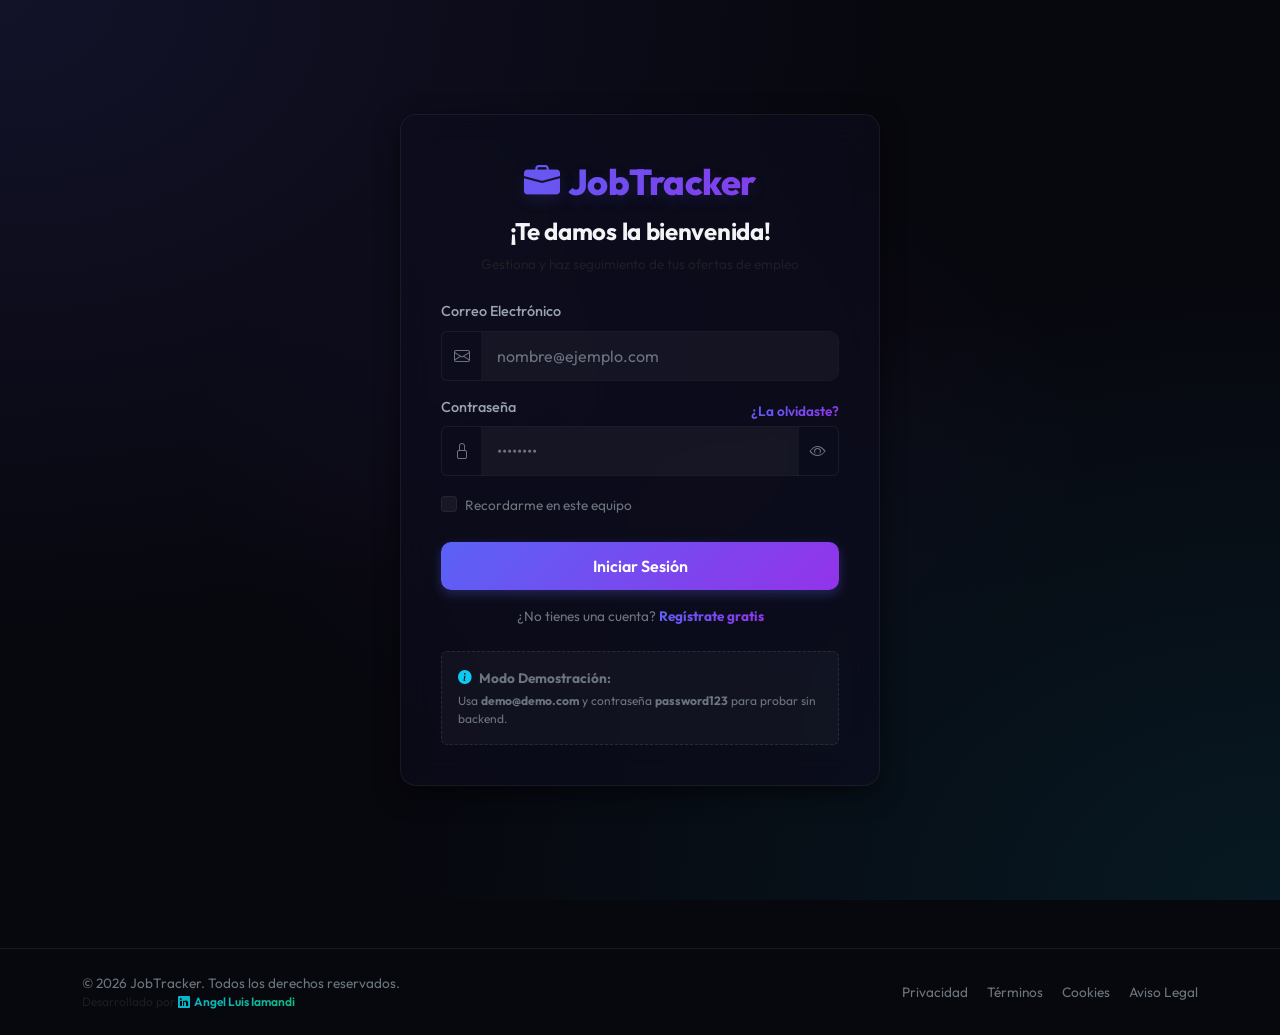
==== busqueda.html @ 9677fb4a "Add files via upload" ====
<!DOCTYPE html>
<html lang="es">
<head>
    <meta charset="UTF-8">
    <meta name="viewport" content="width=device-width, initial-scale=1.0">
    <meta name="description" content="Gestiona tus sitios y portales de búsqueda de empleo frecuentes con recordatorios visuales de visita en JobTracker.">
    <title>Sitios Frecuentes | JobTracker</title>
    <!-- Google Fonts Outfit -->
    <link href="https://fonts.googleapis.com/css2?family=Outfit:wght@300;400;500;600;700;800&display=swap" rel="stylesheet">
    <!-- Bootstrap 5 CSS -->
    <link href="https://cdn.jsdelivr.net/npm/bootstrap@5.3.0/dist/css/bootstrap.min.css" rel="stylesheet">
    <!-- Bootstrap Icons -->
    <link href="https://cdn.jsdelivr.net/npm/bootstrap-icons@1.10.5/font/bootstrap-icons.css" rel="stylesheet">
    <!-- Custom CSS -->
    <link rel="stylesheet" href="css/style.css">
    <!-- Favicon -->
    <link rel="icon" type="image/png" href="favicon.png">
    <!-- Auth JS (Immediate session check in the head) -->
    <script src="js/auth.js"></script>
    <script>
        Auth.checkPageAuth(true);
    </script>
</head>
<body>

    <!-- Navbar Premium -->
    <nav class="navbar navbar-expand-lg navbar-dark premium-navbar sticky-top">
        <div class="container">
            <a class="navbar-brand d-flex align-items-center" id="nav-brand-logo" href="index.html">
                <i class="bi bi-briefcase-fill me-2 text-gradient-indigo" aria-hidden="true"></i>
                <span class="fw-bold">JobTracker</span>
            </a>
            <button class="navbar-toggler" type="button" id="btn-navbar-toggle" data-bs-toggle="collapse" data-bs-target="#navbarContent" aria-controls="navbarContent" aria-expanded="false" aria-label="Toggle navigation">
                <span class="navbar-toggler-icon"></span>
            </button>
            <div class="collapse navbar-collapse" id="navbarContent">
                <ul class="navbar-nav me-auto mb-2 mb-lg-0">
                    <li class="nav-item">
                        <a class="nav-link" id="nav-link-dashboard" href="index.html"><i class="bi bi-grid-1x2-fill me-1" aria-hidden="true"></i> Dashboard</a>
                    </li>
                    <li class="nav-item">
                        <a class="nav-link active" aria-current="page" id="nav-link-busqueda" href="busqueda.html"><i class="bi bi-compass-fill me-1" aria-hidden="true"></i> Sitios Frecuentes</a>
                    </li>
                    <li class="nav-item">
                        <a class="nav-link" id="nav-link-mapa" href="mapa.html"><i class="bi bi-map-fill me-1" aria-hidden="true"></i> Mapa de Empleos</a>
                    </li>
                    <li class="nav-item">
                        <a class="nav-link" id="nav-link-preguntas" href="preguntas.html"><i class="bi bi-question-circle-fill me-1" aria-hidden="true"></i> Preguntas de Entrevista</a>
                    </li>
                </ul>
                <div class="d-flex align-items-center">
                    <div class="text-light me-3 d-none d-md-block">
                        <span class="text-secondary fs-7">Bienvenido,</span>
                        <a href="perfil.html" class="text-light text-decoration-none fw-bold" id="navbar-username-link" style="transition: color 0.2s;" onmouseover="this.style.color='var(--accent-indigo)'" onmouseout="this.style.color=''" title="Configurar Perfil">
                            <span id="navbar-username">Usuario</span> <i class="bi bi-person-gear ms-1" aria-hidden="true"></i>
                        </a>
                    </div>
                    <button class="btn btn-premium-secondary py-2 px-3 fs-7" id="btn-logout">
                        <i class="bi bi-box-arrow-right me-1 text-danger" aria-hidden="true"></i> Salir
                    </button>
                </div>
            </div>
        </div>
    </nav>

    <!-- Main Content Container -->
    <main class="container my-4">
        <!-- Header Section -->
        <header class="d-flex flex-column flex-md-row justify-content-between align-items-md-center gap-3 mb-4 animate-fade-in">
            <div>
                <h1 class="h2 fw-bold text-light mb-1">
                    <i class="bi bi-compass-fill text-gradient-indigo me-2" aria-hidden="true"></i>Sitios de Búsqueda Frecuente
                </h1>
                <p class="text-secondary fs-7 mb-0">
                    Registra y organiza los portales donde buscas empleo. Haz clic para visitarlos y verás cuándo es momento de volver (tono verde difuminado en 24h). ¡Arrastra portales para moverlos entre categorías!
                </p>
            </div>
            <div class="d-flex gap-2">
                <button class="btn btn-premium-secondary" id="btn-new-category" data-bs-toggle="modal" data-bs-target="#modal-category">
                    <i class="bi bi-folder-plus me-1" aria-hidden="true"></i>Nueva Categoría
                </button>
                <button class="btn btn-premium" id="btn-new-portal" data-bs-toggle="modal" data-bs-target="#modal-portal">
                    <i class="bi bi-plus-circle me-1" aria-hidden="true"></i>Nuevo Sitio
                </button>
            </div>
        </header>

        <!-- Categories & Portals Grid -->
        <div class="row row-cols-1 row-cols-lg-3 g-4" id="categories-grid">
            <!-- Dynamically populated via portals.js -->
            <div class="col-12 text-center py-5">
                <div class="spinner-border text-primary" role="status">
                    <span class="visually-hidden">Cargando portales frecuentes...</span>
                </div>
                <p class="text-secondary mt-2 fs-7">Cargando portales y categorías frecuentes...</p>
            </div>
        </div>
    </main>

    <!-- Modal para Categoría -->
    <div class="modal fade" id="modal-category" tabindex="-1" aria-labelledby="modalCategoryTitle" aria-hidden="true">
        <div class="modal-dialog modal-dialog-centered">
            <div class="modal-content">
                <div class="modal-header">
                    <h2 class="modal-title fw-bold text-light fs-5" id="modalCategoryTitle">Nueva Categoría</h2>
                    <button type="button" class="btn-close btn-close-white" data-bs-dismiss="modal" aria-label="Close"></button>
                </div>
                <form id="form-category">
                    <input type="hidden" id="category-edit-id" value="">
                    <div class="modal-body p-4">
                        <div class="mb-3">
                            <label for="input-category-name" class="form-label text-light fs-7">Nombre de la Categoría</label>
                            <input type="text" class="form-control" id="input-category-name" placeholder="Ej: Portales Oficiales, Canales Slack, Redes" required>
                        </div>
                    </div>
                    <div class="modal-footer">
                        <button type="button" class="btn btn-premium-secondary" data-bs-dismiss="modal">Cancelar</button>
                        <button type="submit" class="btn btn-premium" id="btn-save-category">Guardar Categoría</button>
                    </div>
                </form>
            </div>
        </div>
    </div>

    <!-- Modal para Portal Web -->
    <div class="modal fade" id="modal-portal" tabindex="-1" aria-labelledby="modalPortalTitle" aria-hidden="true">
        <div class="modal-dialog modal-dialog-centered">
            <div class="modal-content">
                <div class="modal-header">
                    <h2 class="modal-title fw-bold text-light fs-5" id="modalPortalTitle">Nuevo Sitio de Búsqueda</h2>
                    <button type="button" class="btn-close btn-close-white" data-bs-dismiss="modal" aria-label="Close"></button>
                </div>
                <form id="form-portal">
                    <input type="hidden" id="portal-edit-id" value="">
                    <div class="modal-body p-4">
                        <div class="mb-3">
                            <label for="input-portal-name" class="form-label text-light fs-7">Nombre del Sitio</label>
                            <input type="text" class="form-control" id="input-portal-name" placeholder="Ej: InfoJobs, LinkedIn Jobs, Tecnoempleo" required>
                        </div>
                        <div class="mb-3">
                            <label for="input-portal-url" class="form-label text-light fs-7">Enlace (URL)</label>
                            <input type="url" class="form-control" id="input-portal-url" placeholder="Ej: https://www.linkedin.com/jobs/" required>
                        </div>
                        <div class="mb-3">
                            <label for="select-portal-category" class="form-label text-light fs-7">Categoría</label>
                            <select class="form-select" id="select-portal-category">
                                <!-- Populated dynamically -->
                                <option value="">Sin Categoría</option>
                            </select>
                        </div>
                    </div>
                    <div class="modal-footer">
                        <button type="button" class="btn btn-premium-secondary" data-bs-dismiss="modal">Cancelar</button>
                        <button type="submit" class="btn btn-premium" id="btn-save-portal">Guardar Sitio</button>
                    </div>
                </form>
            </div>
        </div>
    </div>
    <!-- Modal de Políticas (Compartido) -->
    <div class="modal fade" id="modal-policies" tabindex="-1" aria-labelledby="modalPoliciesTitle" aria-hidden="true">
        <div class="modal-dialog modal-dialog-centered modal-lg">
            <div class="modal-content">
                <div class="modal-header">
                    <h2 class="modal-title fw-bold text-light fs-5" id="modalPoliciesTitle">Política de Privacidad</h2>
                    <button type="button" class="btn-close btn-close-white" data-bs-dismiss="modal" aria-label="Close"></button>
                </div>
                <div class="modal-body p-4" style="max-height: 60vh; overflow-y: auto;">
                    <div id="policy-content" class="text-secondary fs-7">
                        <!-- Cargar contenido dinámicamente -->
                    </div>
                </div>
                <div class="modal-footer">
                    <button type="button" class="btn btn-premium-secondary" data-bs-dismiss="modal">Cerrar</button>
                </div>
            </div>
        </div>
    </div>

    <!-- Footer Premium -->
    <footer class="py-4 mt-5 border-top border-secondary" style="border-color: rgba(255, 255, 255, 0.08) !important;">
        <div class="container">
            <div class="row align-items-center g-3">
                <div class="col-md-6 text-center text-md-start text-secondary fs-7">
                    <p class="mb-0">&copy; 2026 JobTracker. Todos los derechos reservados.</p>
                    <p class="mb-0 text-muted fs-8">Desarrollado por <a href="https://www.linkedin.com/in/angel-luis-iamandi/" target="_blank" rel="noopener" class="text-gradient-cyan text-decoration-none fw-semibold"><i class="bi bi-linkedin me-1"></i>Angel Luis Iamandi</a></p>
                </div>
                <div class="col-md-6 text-center text-md-end fs-7">
                    <a href="#" class="text-secondary text-decoration-none me-3 hover-indigo policy-link" data-policy="privacidad">Privacidad</a>
                    <a href="#" class="text-secondary text-decoration-none me-3 hover-indigo policy-link" data-policy="terminos">Términos</a>
                    <a href="#" class="text-secondary text-decoration-none me-3 hover-indigo policy-link" data-policy="cookies">Cookies</a>
                    <a href="#" class="text-secondary text-decoration-none hover-indigo policy-link" data-policy="legal">Aviso Legal</a>
                </div>
            </div>
        </div>
    </footer>

    <script>
        // Lógica de políticas en el footer
        document.querySelectorAll('.policy-link').forEach(link => {
            link.addEventListener('click', (e) => {
                e.preventDefault();
                const policyType = link.getAttribute('data-policy');
                const modalTitle = document.getElementById('modalPoliciesTitle');
                const modalBody = document.getElementById('policy-content');
                
                let title = '';
                let content = '';
                
                if (policyType === 'privacidad') {
                    title = 'Política de Privacidad';
                    content = '<h6>1. Tratamiento de Datos</h6><p>En JobTracker, nos tomamos muy en serio la privacidad de tus datos. La información sobre tus postulaciones de empleo y notas asociadas se almacena de forma segura en nuestro servidor o en tu almacenamiento local según corresponda.</p><h6>2. Uso de la Información</h6><p>Los datos recopilados (títulos de empleo, empresas, ubicaciones de partida) se utilizan exclusivamente para facilitarte el seguimiento de tus candidaturas, calcular distancias de trayecto estimadas y consumos de combustible.</p><h6>3. Cookies y Almacenamiento Local</h6><p>Utilizamos almacenamiento local (localStorage) en tu navegador para asegurar el funcionamiento sin conexión y para mantener iniciada tu sesión de forma segura.</p>';
                } else if (policyType === 'terminos') {
                    title = 'Términos de Servicio';
                    content = '<h6>1. Uso del Servicio</h6><p>JobTracker es una plataforma personal diseñada para la organización y seguimiento del proceso de búsqueda de empleo. Queda prohibido su uso para fines ilícitos o de forma automatizada mediante scripts no autorizados.</p><h6>2. Exclusiones de Responsabilidad</h6><p>La aplicación utiliza APIs públicas externas (como OpenStreetMap, Nominatim y OSRM) para calcular rutas y geolocalizar ofertas. No nos hacemos responsables de las posibles discrepancias en tiempos de conducción o cálculo de distancias de dicha herramientas de terceros.</p>';
                } else if (policyType === 'cookies') {
                    title = 'Política de Cookies';
                    content = '<h6>1. ¿Qué cookies utilizamos?</h6><p>JobTracker no utiliza cookies de seguimiento ni cookies de terceros para publicidad. Únicamente utilizamos tecnologías de almacenamiento local del navegador (como localStorage) para almacenar los tokens de inicio de sesión de usuario y la persistencia temporal de datos en modo offline.</p>';
                } else if (policyType === 'legal') {
                    title = 'Aviso Legal';
                    content = '<h6>1. Titularidad del Sitio</h6><p>En cumplimiento de las normativas de servicios de la sociedad de la información, se informa que esta plataforma es una herramienta privada de gestión de candidaturas de empleo.</p><h6>2. Enlaces a Terceros</h6><p>Esta aplicación contiene enlaces directos a portales externos de empleo (LinkedIn, InfoJobs, etc.). El acceso y registro en dichos portales se rigen bajo los términos propios de cada uno de ellos.</p>';
                }
                
                modalTitle.textContent = title;
                modalBody.innerHTML = content;
                
                const modal = new bootstrap.Modal(document.getElementById('modal-policies'));
                modal.show();
            });
        });
    </script>

    <!-- Toast Notifications Container -->
    <div id="toast-container" class="toast-container-custom"></div>

    <!-- Bootstrap Bundle with Popper -->
    <script src="https://cdn.jsdelivr.net/npm/bootstrap@5.3.0/dist/js/bootstrap.bundle.min.js"></script>
    <!-- Portals Script -->
    <script src="js/portals.js"></script>
</body>
</html>
---- css/style.css ----
/* ==========================================================================
   CSS Estilos Premium - Registro de Ofertas de Empleo (Dark Mode & Glassmorphism)
   ========================================================================== */

@import url('https://fonts.googleapis.com/css2?family=Outfit:wght@300;400;500;600;700;800&display=swap');

:root {
    --bg-primary: #07070e;
    --bg-secondary: #0d0d1e;
    --bg-card: rgba(13, 13, 30, 0.65);
    --bg-card-hover: rgba(22, 22, 50, 0.75);
    --border-color: rgba(255, 255, 255, 0.06);
    --border-focus: rgba(139, 92, 246, 0.6);
    
    --text-primary: #f3f4f6;
    --text-secondary: #9ca3af;
    --text-muted: #6b7280;

    --accent-indigo: #5a62f6;
    --accent-violet: #9333ea;
    --accent-cyan: #06b6d4;
    --accent-emerald: #10b981;
    --accent-rose: #f43f5e;
    --accent-amber: #f59e0b;

    --grad-indigo-violet: linear-gradient(135deg, #5a62f6 0%, #9333ea 100%);
    --grad-cyan-emerald: linear-gradient(135deg, #06b6d4 0%, #10b981 100%);
    --grad-rose-orange: linear-gradient(135deg, #f43f5e 0%, #fb923c 100%);
    --grad-dark: linear-gradient(135deg, #0d0d1e 0%, #040409 100%);

    --shadow-sm: 0 2px 8px rgba(0, 0, 0, 0.4);
    --shadow-md: 0 8px 24px rgba(0, 0, 0, 0.5);
    --shadow-lg: 0 16px 40px rgba(0, 0, 0, 0.6);
    --shadow-glow: 0 0 20px rgba(90, 98, 246, 0.25);
    
    --transition-fast: 0.2s ease;
    --transition-normal: 0.3s cubic-bezier(0.4, 0, 0.2, 1);
}

/* Base Styles */
body {
    font-family: 'Outfit', sans-serif;
    background-color: var(--bg-primary);
    color: var(--text-primary);
    min-height: 100vh;
    overflow-x: hidden;
    background-image: 
        radial-gradient(at 0% 0%, rgba(99, 102, 241, 0.12) 0px, transparent 50%),
        radial-gradient(at 100% 100%, rgba(6, 182, 212, 0.1) 0px, transparent 50%),
        radial-gradient(at 50% 50%, rgba(139, 92, 246, 0.05) 0px, transparent 50%);
    background-attachment: fixed;
}

/* Scrollbar customization */
::-webkit-scrollbar {
    width: 8px;
    height: 8px;
}
::-webkit-scrollbar-track {
    background: var(--bg-primary);
}
::-webkit-scrollbar-thumb {
    background: rgba(255, 255, 255, 0.1);
    border-radius: 4px;
}
::-webkit-scrollbar-thumb:hover {
    background: rgba(255, 255, 255, 0.2);
}

/* Glassmorphism Containers */
.glass-container {
    background: var(--bg-card);
    backdrop-filter: blur(16px);
    -webkit-backdrop-filter: blur(16px);
    border: 1px solid var(--border-color);
    border-radius: 16px;
    box-shadow: var(--shadow-md);
    transition: transform var(--transition-normal), box-shadow var(--transition-normal), border-color var(--transition-normal);
}

.glass-card-hover:hover {
    transform: translateY(-4px);
    border-color: rgba(99, 102, 241, 0.25);
    box-shadow: var(--shadow-lg), var(--shadow-glow);
    background: var(--bg-card-hover);
}

/* Auth Pages Style */
.auth-wrapper {
    min-height: 100vh;
    display: flex;
    align-items: center;
    justify-content: center;
    padding: 2rem 1rem;
}

.auth-card {
    max-width: 480px;
    width: 100%;
    padding: 2.5rem;
}

.auth-logo {
    font-size: 2.25rem;
    font-weight: 800;
    background: var(--grad-indigo-violet);
    -webkit-background-clip: text;
    -webkit-text-fill-color: transparent;
    text-shadow: 0px 5px 15px rgba(99, 102, 241, 0.15);
    letter-spacing: -0.5px;
}

/* Navigation Bar */
.premium-navbar {
    background: rgba(9, 13, 22, 0.75) !important;
    backdrop-filter: blur(20px);
    -webkit-backdrop-filter: blur(20px);
    border-bottom: 1px solid var(--border-color);
    z-index: 1030;
}

.navbar-brand {
    font-weight: 800;
    font-size: 1.5rem;
    background: var(--grad-indigo-violet);
    -webkit-background-clip: text;
    -webkit-text-fill-color: transparent;
}

/* Typography and Headings */
h1, h2, h3, h4, h5, h6 {
    font-weight: 700;
    letter-spacing: -0.3px;
}

.text-gradient-indigo {
    background: var(--grad-indigo-violet);
    -webkit-background-clip: text;
    -webkit-text-fill-color: transparent;
}

.text-gradient-cyan {
    background: var(--grad-cyan-emerald);
    -webkit-background-clip: text;
    -webkit-text-fill-color: transparent;
}

/* Custom small font sizes */
.fs-7 {
    font-size: 0.85rem !important;
}
.fs-8 {
    font-size: 0.75rem !important;
}
.fs-9 {
    font-size: 0.65rem !important;
}

/* Premium Inputs and Forms */
.form-control, .form-select {
    background-color: rgba(255, 255, 255, 0.04);
    border: 1px solid var(--border-color);
    color: var(--text-primary);
    border-radius: 10px;
    padding: 0.75rem 1rem;
    transition: all var(--transition-fast);
}

.form-select {
    background-image: url("data:image/svg+xml,%3csvg xmlns='http://www.w3.org/2000/svg' viewBox='0 0 16 16'%3e%3cpath fill='none' stroke='%23f3f4f6' stroke-linecap='round' stroke-linejoin='round' stroke-width='2' d='m2 5 6 6 6-6'/%3e%3c/svg%3e") !important;
    background-position: right 0.75rem center;
    background-size: 16px 12px;
}

.form-select option {
    background-color: #0d0d1e !important;
    color: var(--text-primary) !important;
}

.form-control:focus, .form-select:focus {
    background-color: rgba(255, 255, 255, 0.07);
    border-color: var(--border-focus);
    box-shadow: 0 0 10px rgba(139, 92, 246, 0.2);
    color: var(--text-primary);
}

.form-control::placeholder {
    color: var(--text-muted);
}

.form-label {
    font-weight: 500;
    color: var(--text-secondary);
    margin-bottom: 0.5rem;
    font-size: 0.9rem;
}

/* Custom Checkbox */
.form-check-input {
    background-color: rgba(255, 255, 255, 0.05);
    border: 1px solid var(--border-color);
}

.form-check-input:checked {
    background-color: var(--accent-indigo);
    border-color: var(--accent-indigo);
}

/* Buttons */
.btn-premium {
    background: var(--grad-indigo-violet);
    color: #fff;
    font-weight: 600;
    border: none;
    padding: 0.75rem 1.5rem;
    border-radius: 10px;
    transition: all var(--transition-fast);
    box-shadow: 0 4px 12px rgba(99, 102, 241, 0.3);
}

.btn-premium:hover {
    transform: translateY(-2px);
    box-shadow: 0 6px 20px rgba(99, 102, 241, 0.5), 0 0 12px rgba(139, 92, 246, 0.3);
    color: #fff;
}

.btn-premium:active {
    transform: translateY(0);
}

.btn-premium-secondary {
    background: rgba(255, 255, 255, 0.06);
    color: var(--text-primary);
    font-weight: 600;
    border: 1px solid var(--border-color);
    padding: 0.75rem 1.5rem;
    border-radius: 10px;
    transition: all var(--transition-fast);
}

.btn-premium-secondary:hover {
    background: rgba(255, 255, 255, 0.12);
    color: var(--text-primary);
    border-color: rgba(255, 255, 255, 0.2);
}

.btn-premium-danger {
    background: var(--grad-rose-orange);
    color: #fff;
    font-weight: 600;
    border: none;
    padding: 0.75rem 1.5rem;
    border-radius: 10px;
    transition: all var(--transition-fast);
    box-shadow: 0 4px 12px rgba(244, 63, 94, 0.3);
}

.btn-premium-danger:hover {
    transform: translateY(-2px);
    box-shadow: 0 6px 20px rgba(244, 63, 94, 0.5);
    color: #fff;
}

/* Badge Status Styles */
.badge-status {
    padding: 0.5em 0.8em;
    border-radius: 30px;
    font-size: 0.75rem;
    font-weight: 600;
    letter-spacing: 0.3px;
    text-transform: uppercase;
    border: 1px solid transparent;
}

.badge-postulado {
    background: rgba(59, 130, 246, 0.15);
    color: #93c5fd;
    border-color: rgba(59, 130, 246, 0.3);
}

.badge-proceso {
    background: rgba(245, 158, 11, 0.15);
    color: #fde047;
    border-color: rgba(245, 158, 11, 0.3);
}

.badge-aceptado {
    background: rgba(16, 185, 129, 0.15);
    color: #6ee7b7;
    border-color: rgba(16, 185, 129, 0.3);
}

.badge-rechazado {
    background: rgba(239, 68, 68, 0.15);
    color: #fca5a5;
    border-color: rgba(239, 68, 68, 0.3);
}

/* Event Badges */
.badge-event-meeting {
    background: rgba(6, 182, 212, 0.15) !important;
    color: #67e8f9 !important;
    border: 1px solid rgba(6, 182, 212, 0.2) !important;
}

.badge-event-interview {
    background: rgba(245, 158, 11, 0.15) !important;
    color: #fde047 !important;
    border: 1px solid rgba(245, 158, 11, 0.2) !important;
}

.badge-event-test {
    background: rgba(139, 92, 246, 0.15) !important;
    color: #c084fc !important;
    border: 1px solid rgba(139, 92, 246, 0.2) !important;
}

.badge-event-followup {
    background: rgba(16, 185, 129, 0.15) !important;
    color: #6ee7b7 !important;
    border: 1px solid rgba(16, 185, 129, 0.2) !important;
}

/* Stat Cards */
.stat-card {
    display: grid;
    grid-template-columns: auto 1fr;
    grid-template-areas: 
        "icon number"
        "icon label";
    align-items: center;
    column-gap: 0.75rem;
    row-gap: 0.15rem;
    padding: 0.75rem 1rem;
    position: relative;
    overflow: hidden;
    cursor: pointer;
    user-select: none;
    transition: transform var(--transition-normal), box-shadow var(--transition-normal), border-color var(--transition-normal);
}

.stat-card:hover {
    transform: translateY(-2px);
}

.stat-card.active-filter {
    border-color: var(--accent-indigo);
    box-shadow: 0 0 12px rgba(90, 98, 246, 0.4);
}
.stat-card.active-filter.blue {
    border-color: #3b82f6;
    box-shadow: 0 0 12px rgba(59, 130, 246, 0.4);
}
.stat-card.active-filter.amber {
    border-color: #f59e0b;
    box-shadow: 0 0 12px rgba(245, 158, 11, 0.4);
}
.stat-card.active-filter.emerald {
    border-color: #10b981;
    box-shadow: 0 0 12px rgba(16, 185, 129, 0.4);
}
.stat-card.active-filter.rose {
    border-color: #f43f5e;
    box-shadow: 0 0 12px rgba(244, 63, 94, 0.4);
}

.stat-card::after {
    content: '';
    position: absolute;
    top: -50%;
    right: -50%;
    width: 100px;
    height: 100px;
    border-radius: 50%;
    background: radial-gradient(circle, rgba(90, 98, 246, 0.08) 0%, transparent 70%);
    z-index: 1;
}

.stat-icon {
    grid-area: icon;
    width: 38px;
    height: 38px;
    display: flex;
    align-items: center;
    justify-content: center;
    border-radius: 8px;
    font-size: 1.2rem;
    margin-bottom: 0;
    background: rgba(255, 255, 255, 0.05);
    color: var(--accent-indigo);
    border: 1px solid var(--border-color);
}

.stat-card.blue .stat-icon {
    color: #3b82f6;
    background: rgba(59, 130, 246, 0.1);
    border-color: rgba(59, 130, 246, 0.2);
}

.stat-card.amber .stat-icon {
    color: #f59e0b;
    background: rgba(245, 158, 11, 0.1);
    border-color: rgba(245, 158, 11, 0.2);
}

.stat-card.emerald .stat-icon {
    color: #10b981;
    background: rgba(16, 185, 129, 0.1);
    border-color: rgba(16, 185, 129, 0.2);
}

.stat-card.rose .stat-icon {
    color: #f43f5e;
    background: rgba(244, 63, 94, 0.1);
    border-color: rgba(244, 63, 94, 0.2);
}

.stat-number {
    grid-area: number;
    font-size: 1.4rem;
    font-weight: 700;
    line-height: 1;
    margin-bottom: 0;
}

.stat-label {
    grid-area: label;
    color: var(--text-secondary);
    font-size: 0.75rem;
    text-transform: uppercase;
    letter-spacing: 0.5px;
    font-weight: 500;
    margin-bottom: 0;
}

/* Modals Premium */
.modal-content {
    background: #0d0d1e;
    border: 1px solid rgba(255, 255, 255, 0.12);
    border-radius: 20px;
    box-shadow: var(--shadow-lg);
    color: var(--text-primary);
}

.modal-header {
    border-bottom: 1px solid var(--border-color);
    padding: 1.5rem;
}

.modal-footer {
    border-top: 1px solid var(--border-color);
    padding: 1.5rem;
}

.modal-backdrop.show {
    backdrop-filter: blur(8px);
    background-color: rgba(0, 0, 0, 0.6);
}

.btn-close {
    filter: invert(1) grayscale(100%) brightness(200%);
}

/* Job Applications Table & Cards */
.table-premium {
    color: var(--text-primary);
    vertical-align: middle;
    --bs-table-bg: transparent !important;
    --bs-table-color: var(--text-primary) !important;
    --bs-table-hover-bg: rgba(255, 255, 255, 0.03) !important;
    --bs-table-hover-color: var(--text-primary) !important;
    border-color: rgba(255, 255, 255, 0.08) !important;
}

.table-premium th {
    background-color: rgba(255, 255, 255, 0.03) !important;
    border-bottom: 2px solid rgba(255, 255, 255, 0.08) !important;
    font-weight: 600;
    color: var(--text-secondary) !important;
    text-transform: uppercase;
    font-size: 0.75rem;
    letter-spacing: 0.5px;
    padding: 1rem;
}

.table-premium td {
    background-color: transparent !important;
    color: var(--text-primary) !important;
    padding: 1rem;
    border-bottom: 1px solid rgba(255, 255, 255, 0.04) !important;
}

.table-premium tbody tr {
    transition: background-color var(--transition-fast);
    background-color: transparent !important;
}

.table-premium tbody tr:hover {
    background-color: rgba(255, 255, 255, 0.03) !important;
}

.company-logo-placeholder {
    width: 40px;
    height: 40px;
    border-radius: 10px;
    background: var(--grad-indigo-violet);
    color: #fff;
    display: flex;
    align-items: center;
    justify-content: center;
    font-weight: 700;
    font-size: 1.1rem;
    box-shadow: 0 4px 8px rgba(0, 0, 0, 0.2);
}

/* Calendar styling */
.calendar-card {
    height: 100%;
}

.calendar-header {
    display: flex;
    justify-content: space-between;
    align-items: center;
    margin-bottom: 1.5rem;
}

.calendar-grid-header {
    display: grid;
    grid-template-columns: repeat(7, 1fr);
    text-align: center;
    font-weight: 600;
    color: var(--text-secondary);
    font-size: 0.8rem;
    margin-bottom: 0.5rem;
}

.calendar-grid {
    display: grid;
    grid-template-columns: repeat(7, 1fr);
    gap: 4px;
}

.calendar-day {
    aspect-ratio: 1;
    display: flex;
    flex-direction: column;
    justify-content: space-between;
    align-items: center;
    background: rgba(255, 255, 255, 0.02);
    border: 1px solid var(--border-color);
    border-radius: 8px;
    padding: 0.25rem 0.25rem 0.5rem 0.25rem;
    font-size: 0.85rem;
    color: var(--text-secondary);
    cursor: pointer;
    transition: all var(--transition-fast);
    position: relative;
    min-height: 45px;
}

.calendar-day:hover {
    background: rgba(255, 255, 255, 0.08);
    border-color: rgba(99, 102, 241, 0.3);
    color: var(--text-primary);
}

.calendar-day.empty {
    background: transparent;
    border-color: transparent;
    cursor: default;
}

.calendar-day.empty:hover {
    background: transparent;
    border-color: transparent;
}

.calendar-day.today {
    background: rgba(99, 102, 241, 0.15);
    border-color: var(--accent-indigo);
    font-weight: 700;
    color: #fff;
    box-shadow: 0 0 10px rgba(99, 102, 241, 0.2);
}

.calendar-day.has-event {
    border-bottom: 3px solid var(--accent-cyan);
}

.calendar-day.has-interview {
    border-bottom: 3px solid var(--accent-amber);
}

.calendar-event-dots {
    display: flex;
    gap: 3px;
    justify-content: center;
    margin-top: auto;
}

.dot {
    width: 6px;
    height: 6px;
    border-radius: 50%;
}

.dot-event {
    background-color: var(--accent-cyan);
}

.dot-interview {
    background-color: var(--accent-amber);
}

.calendar-day-num {
    margin-bottom: 2px;
}

/* Event List on Calendar Card */
.event-list {
    margin-top: 1.5rem;
    max-height: 250px;
    overflow-y: auto;
    padding-right: 0.25rem;
}

.event-item {
    background: rgba(255, 255, 255, 0.03);
    border-left: 3px solid var(--accent-indigo);
    border-radius: 4px 8px 8px 4px;
    padding: 0.75rem;
    margin-bottom: 0.75rem;
    font-size: 0.85rem;
    transition: background var(--transition-fast);
}

.event-item:hover {
    background: rgba(255, 255, 255, 0.06);
}

.event-item.interview {
    border-left-color: var(--accent-amber);
}

.event-item.meeting {
    border-left-color: var(--accent-cyan);
}

/* Toast Styling */
.toast-container-custom {
    position: fixed;
    top: 24px;
    right: 24px;
    z-index: 1100;
}

.toast-custom {
    background: rgba(17, 24, 39, 0.95);
    backdrop-filter: blur(12px);
    border: 1px solid rgba(255, 255, 255, 0.1);
    color: var(--text-primary);
    border-radius: 12px;
    padding: 1rem;
    margin-bottom: 0.75rem;
    min-width: 300px;
    box-shadow: var(--shadow-lg);
    display: flex;
    align-items: center;
    justify-content: space-between;
    animation: slideIn 0.3s cubic-bezier(0.4, 0, 0.2, 1) forwards;
}

@keyframes slideIn {
    from {
        transform: translateX(120%);
        opacity: 0;
    }
    to {
        transform: translateX(0);
        opacity: 1;
    }
}

.toast-custom.success {
    border-left: 4px solid var(--accent-emerald);
}

.toast-custom.error {
    border-left: 4px solid var(--accent-rose);
}

.toast-custom.info {
    border-left: 4px solid var(--accent-indigo);
}

/* Filters Panel */
.filters-panel {
    display: flex;
    flex-wrap: wrap;
    gap: 1rem;
    align-items: center;
}

/* Detail Modal Styles */
.detail-field {
    background: rgba(255, 255, 255, 0.02);
    border: 1px solid rgba(255, 255, 255, 0.05);
    border-radius: 8px;
    padding: 0.75rem 1rem;
    margin-bottom: 1rem;
}

.detail-label {
    font-size: 0.75rem;
    color: var(--text-secondary);
    text-transform: uppercase;
    margin-bottom: 0.25rem;
    font-weight: 600;
}

.detail-val {
    font-size: 1rem;
    color: var(--text-primary);
}

/* Empty State Styling */
.empty-state {
    text-align: center;
    padding: 3rem 1.5rem;
}

.empty-state-icon {
    font-size: 3rem;
    color: var(--text-muted);
    margin-bottom: 1rem;
}

/* Loading Spinner */
.spinner-premium {
    width: 2.5rem;
    height: 2.5rem;
    color: var(--accent-indigo);
}

/* Accessibility Focus States */
:focus-visible {
    outline: 2px solid var(--accent-indigo) !important;
    outline-offset: 2px !important;
}

.form-control:focus-visible, .form-select:focus-visible {
    outline: none !important;
    border-color: var(--border-focus) !important;
    box-shadow: 0 0 0 3px rgba(99, 102, 241, 0.3) !important;
}

/* Animations */
@keyframes fadeIn {
    from {
        opacity: 0;
        transform: translateY(12px);
    }
    to {
        opacity: 1;
        transform: translateY(0);
    }
}

.animate-fade-in {
    animation: fadeIn 0.35s cubic-bezier(0.4, 0, 0.2, 1) forwards;
}

/* Mobile Offer Cards */
.mobile-offer-card {
    background: rgba(17, 24, 39, 0.7);
    backdrop-filter: blur(12px);
    -webkit-backdrop-filter: blur(12px);
    border: 1px solid var(--border-color);
    border-radius: 14px;
    padding: 1.25rem;
    transition: transform var(--transition-fast), border-color var(--transition-fast), background-color var(--transition-fast);
}

.mobile-offer-card:hover {
    background: var(--bg-card-hover);
    border-color: rgba(99, 102, 241, 0.25);
    transform: translateY(-2px);
}

/* Responsive Overrides */
@media (max-width: 991.98px) {
    .calendar-card {
        margin-top: 1.5rem;
    }
}

@media (max-width: 767.98px) {
    .auth-card {
        padding: 1.5rem;
    }
    .filters-panel {
        flex-direction: column;
        align-items: stretch;
    }
    .filters-panel > * {
        width: 100%;
    }
    .table-responsive-custom {
        border: 0;
    }
}

/* ==========================================================================
   Estilos Mapa Interactivo & Geolocalización
   ========================================================================== */

/* Modality badges */
.badge-presencial {
    background: rgba(245, 158, 11, 0.15) !important;
    color: #fde047 !important;
    border: 1px solid rgba(245, 158, 11, 0.2) !important;
}

.badge-hibrido {
    background: rgba(139, 92, 246, 0.15) !important;
    color: #c084fc !important;
    border: 1px solid rgba(139, 92, 246, 0.2) !important;
}

.badge-remoto {
    background: rgba(6, 182, 212, 0.15) !important;
    color: #67e8f9 !important;
    border: 1px solid rgba(6, 182, 212, 0.2) !important;
}

/* Layout de mapa */
.map-layout-container {
    height: calc(100vh - 72px);
    display: flex;
    overflow: hidden;
}

@media (max-width: 991.98px) {
    .map-layout-container {
        flex-direction: column-reverse;
        height: calc(100vh - 72px);
        overflow: hidden;
    }
}

.map-sidebar {
    width: 420px;
    min-width: 420px;
    background: rgba(13, 13, 30, 0.85);
    backdrop-filter: blur(16px);
    -webkit-backdrop-filter: blur(16px);
    border-right: 1px solid var(--border-color);
    padding: 1.5rem;
    overflow-y: auto;
    display: flex;
    flex-direction: column;
    gap: 1.25rem;
}

@media (max-width: 991.98px) {
    .map-sidebar {
        width: 100%;
        min-width: 100%;
        border-right: none;
        border-top: 1px solid var(--border-color);
        height: 45%;
        max-height: 45%;
    }
}

.map-content {
    flex-grow: 1;
    position: relative;
    height: 100%;
}

@media (max-width: 991.98px) {
    .map-content {
        height: 55%;
        flex-grow: 1;
    }
}

#job-map {
    width: 100%;
    height: 100%;
    background-color: #07070e;
}

/* Pulsating user location marker */
.pulse-user-location {
    width: 16px;
    height: 16px;
    background: #0070f3;
    border: 2px solid #fff;
    border-radius: 50%;
    box-shadow: 0 0 0 0 rgba(0, 112, 243, 0.7);
    animation: locationPulse 1.8s infinite;
}

@keyframes locationPulse {
    0% {
        transform: scale(0.9);
        box-shadow: 0 0 0 0 rgba(0, 112, 243, 0.7);
    }
    70% {
        transform: scale(1.1);
        box-shadow: 0 0 0 10px rgba(0, 112, 243, 0);
    }
    100% {
        transform: scale(0.9);
        box-shadow: 0 0 0 0 rgba(0, 112, 243, 0);
    }
}

/* Custom leaflet theme */
.leaflet-popup-content-wrapper {
    background: rgba(13, 13, 30, 0.92) !important;
    backdrop-filter: blur(12px);
    color: var(--text-primary) !important;
    border: 1px solid rgba(255,255,255,0.08) !important;
    border-radius: 14px !important;
    box-shadow: var(--shadow-lg) !important;
    font-family: 'Outfit', sans-serif !important;
    padding: 0.25rem !important;
}

.leaflet-popup-content {
    margin: 12px 16px !important;
    line-height: 1.4 !important;
}

.leaflet-popup-tip {
    background: rgba(13, 13, 30, 0.92) !important;
    border: 1px solid rgba(255,255,255,0.08) !important;
}

.leaflet-tooltip {
    background: rgba(7, 7, 14, 0.95) !important;
    color: var(--text-primary) !important;
    border: 1px solid var(--accent-indigo) !important;
    border-radius: 8px !important;
    padding: 0.6rem 0.8rem !important;
    font-family: 'Outfit', sans-serif !important;
    box-shadow: var(--shadow-md) !important;
    font-size: 0.85rem !important;
    font-weight: 500 !important;
}

.leaflet-bar {
    border: 1px solid var(--border-color) !important;
    box-shadow: var(--shadow-md) !important;
    border-radius: 8px !important;
    overflow: hidden;
}

.leaflet-bar a {
    background-color: rgba(13, 13, 30, 0.9) !important;
    color: var(--text-primary) !important;
    border-bottom: 1px solid var(--border-color) !important;
    transition: background var(--transition-fast) !important;
}

.leaflet-bar a:last-child {
    border-bottom: none !important;
}

.leaflet-bar a:hover {
    background-color: rgba(255, 255, 255, 0.08) !important;
}

/* Custom dark mode attribution */
.leaflet-container .leaflet-control-attribution {
    background: rgba(13, 13, 30, 0.75) !important;
    color: var(--text-secondary) !important;
    backdrop-filter: blur(8px);
    border-top-left-radius: 8px;
    border-left: 1px solid var(--border-color) !important;
    border-top: 1px solid var(--border-color) !important;
    font-size: 0.7rem !important;
}

.leaflet-container .leaflet-control-attribution a {
    color: var(--accent-cyan) !important;
    text-decoration: none;
}

.leaflet-container .leaflet-control-attribution a:hover {
    text-decoration: underline;
}

/* Custom dark mode popup close button */
.leaflet-container a.leaflet-popup-close-button {
    color: var(--text-secondary) !important;
    top: 6px !important;
    right: 6px !important;
    padding: 0 !important;
    font-size: 16px !important;
    width: 20px !important;
    height: 20px !important;
    line-height: 20px !important;
    text-align: center !important;
    border: none !important;
    background: transparent !important;
}

.leaflet-container a.leaflet-popup-close-button:hover {
    color: var(--accent-rose) !important;
}

/* Sidebar job cards */
.map-job-card {
    background: rgba(255, 255, 255, 0.03);
    border: 1px solid var(--border-color);
    border-radius: 12px;
    padding: 1rem;
    cursor: pointer;
    transition: all var(--transition-fast);
}

.map-job-card:hover, .map-job-card.active {
    background: rgba(255, 255, 255, 0.06);
    border-color: rgba(99, 102, 241, 0.3);
    box-shadow: var(--shadow-md);
}

.map-job-card.active {
    border-left: 4px solid var(--accent-indigo) !important;
    background: rgba(90, 98, 246, 0.08) !important;
}

.map-job-card-title {
    font-size: 0.95rem;
    font-weight: 600;
    color: var(--text-primary);
}

.map-job-card-company {
    font-size: 0.8rem;
    color: var(--text-secondary);
    margin-bottom: 0.5rem;
}

.map-job-card-details {
    font-size: 0.75rem;
    color: var(--text-muted);
}

/* ==========================================================================
   Estilos de Accordion Premium (Preguntas de Entrevista)
   ========================================================================== */
.accordion-premium .accordion-item {
    background: var(--bg-card);
    border: 1px solid var(--border-color);
    border-radius: 12px !important;
    margin-bottom: 0.75rem;
    overflow: hidden;
    box-shadow: var(--shadow-sm);
    transition: all var(--transition-normal);
}

.accordion-premium .accordion-item:hover {
    border-color: rgba(99, 102, 241, 0.25);
    background: var(--bg-card-hover);
    transform: translateY(-2px);
}

.accordion-premium .accordion-button {
    background: transparent;
    color: var(--text-primary);
    font-weight: 600;
    box-shadow: none;
    padding: 1.25rem;
    font-size: 1rem;
    display: flex;
    justify-content: space-between;
    align-items: center;
}

.accordion-premium .accordion-button:not(.collapsed) {
    background: rgba(90, 98, 246, 0.08);
    color: #fff;
    border-bottom: 1px solid var(--border-color);
}

.accordion-premium .accordion-button::after {
    filter: invert(1) grayscale(100%) brightness(200%);
}

.accordion-premium .accordion-body {
    background: rgba(0, 0, 0, 0.25);
    color: var(--text-secondary);
    padding: 1.25rem;
    font-size: 0.925rem;
    line-height: 1.6;
}

.difficulty-badge {
    font-size: 0.75rem;
    padding: 0.35em 0.75em;
    border-radius: 30px;
    font-weight: 600;
    text-transform: uppercase;
    display: inline-block;
}

.difficulty-facil {
    background: rgba(16, 185, 129, 0.12) !important;
    color: #34d399 !important;
    border: 1px solid rgba(16, 185, 129, 0.25) !important;
}

.difficulty-media {
    background: rgba(245, 158, 11, 0.12) !important;
    color: #fbbf24 !important;
    border: 1px solid rgba(245, 158, 11, 0.25) !important;
}

.difficulty-dificil {
    background: rgba(244, 63, 94, 0.12) !important;
    color: #fb7185 !important;
    border: 1px solid rgba(244, 63, 94, 0.25) !important;
}

/* Category & Company Badges */
.bg-indigo {
    background: rgba(90, 98, 246, 0.15) !important;
    color: #a5b4fc !important;
    border: 1px solid rgba(90, 98, 246, 0.25) !important;
}

.bg-cyan {
    background: rgba(6, 182, 212, 0.15) !important;
    color: #67e8f9 !important;
    border: 1px solid rgba(6, 182, 212, 0.25) !important;
}

.badge-company {
    background: rgba(255, 255, 255, 0.08) !important;
    color: var(--text-secondary) !important;
    border: 1px solid rgba(255, 255, 255, 0.12) !important;
}

/* Answer Container readability */
.prepared-answer-container {
    color: var(--text-primary);
    font-size: 0.95rem;
    line-height: 1.6;
}

/* Premium Form Validation */
.form-control.is-invalid, .form-select.is-invalid {
    border-color: rgba(244, 63, 94, 0.6) !important;
    box-shadow: 0 0 10px rgba(244, 63, 94, 0.2) !important;
    background-color: rgba(244, 63, 94, 0.04) !important;
}

/* Mobile responsive adjustments */
@media (max-width: 575.98px) {
    .accordion-premium .accordion-button {
        padding: 1rem;
        font-size: 0.9rem;
    }
    .modal-dialog {
        margin: 0.5rem;
    }
    .modal-body {
        padding: 1.25rem !important;
    }
    .modal-header, .modal-footer {
        padding: 1rem 1.25rem !important;
    }
}

/* ==========================================================================
   Estilos de Accordion para Barra Lateral (Mapa)
   ========================================================================== */
.sidebar-accordion .accordion-item {
    background: transparent;
    border: none;
    border-bottom: 1px solid rgba(255, 255, 255, 0.08) !important;
    border-radius: 0 !important;
    margin-bottom: 0;
}

.sidebar-accordion .accordion-button {
    background: transparent;
    color: var(--text-primary);
    font-size: 0.8rem;
    font-weight: 700;
    text-transform: uppercase;
    letter-spacing: 0.5px;
    padding: 1rem 0;
    box-shadow: none;
}

.sidebar-accordion .accordion-button:not(.collapsed) {
    background: transparent;
    color: var(--accent-indigo);
}

.sidebar-accordion .accordion-button::after {
    filter: invert(1) grayscale(100%) brightness(200%);
    transform: scale(0.8);
}

.sidebar-accordion .accordion-body {
    background: transparent;
    padding: 0 0 1.25rem 0;
}

/* Hover style for footer policy links */
.hover-indigo {
    transition: color var(--transition-fast), text-shadow var(--transition-fast);
}
.hover-indigo:hover {
    color: var(--accent-indigo) !important;
    text-shadow: 0 0 8px rgba(90, 98, 246, 0.4);
}
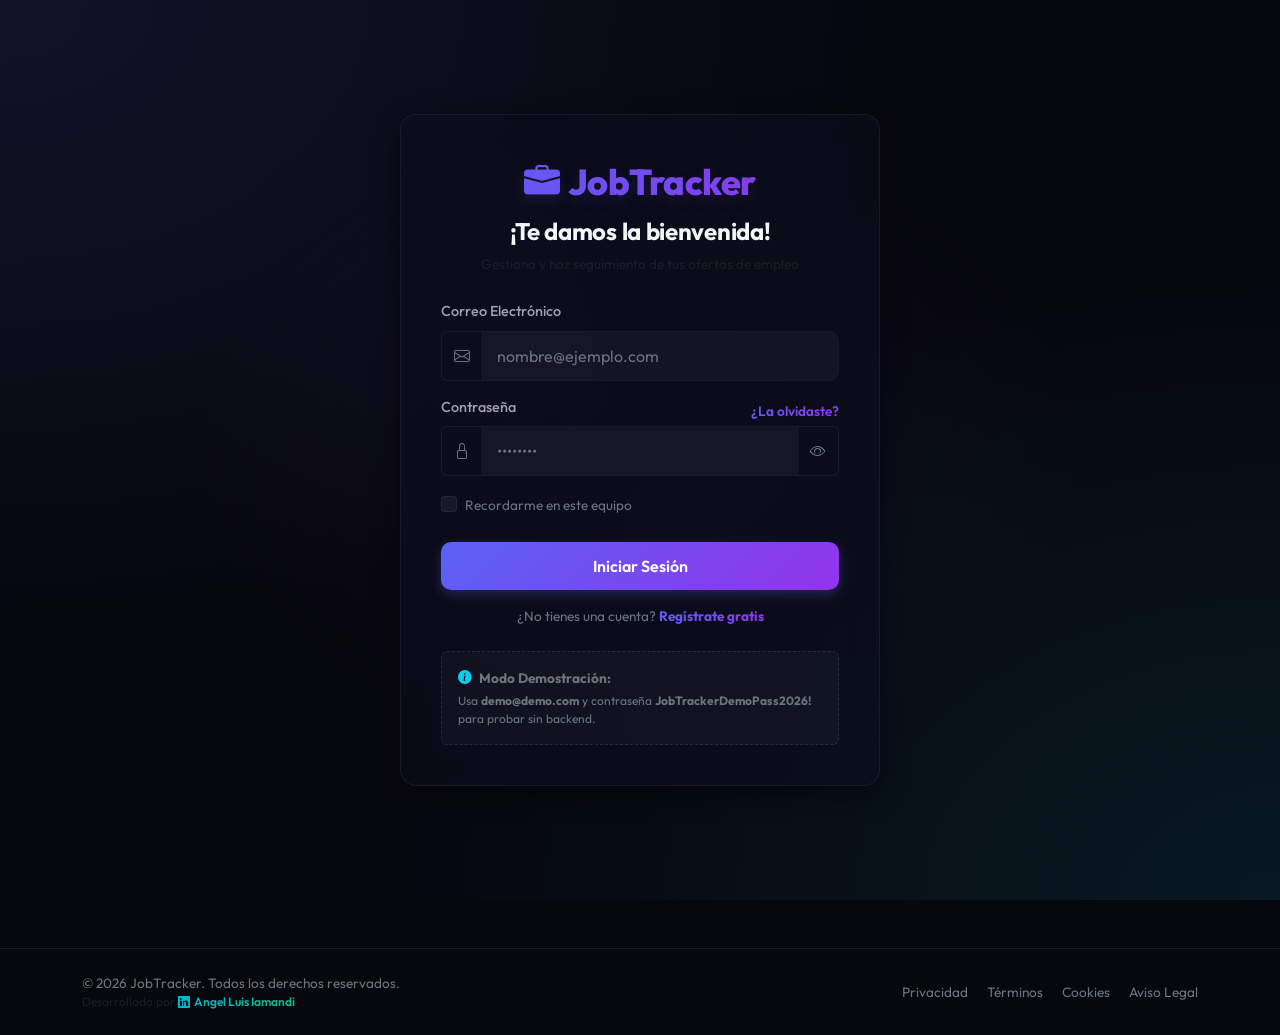
==== commit 08955bc9: "Add files via upload" ====
--- a/busqueda.html
+++ b/busqueda.html
@@ -76,10 +76,10 @@
                 </p>
             </div>
             <div class="d-flex gap-2">
-                <button class="btn btn-premium-secondary" id="btn-new-category" data-bs-toggle="modal" data-bs-target="#modal-category">
+                <button class="btn btn-premium-secondary" id="btn-new-category">
                     <i class="bi bi-folder-plus me-1" aria-hidden="true"></i>Nueva Categoría
                 </button>
-                <button class="btn btn-premium" id="btn-new-portal" data-bs-toggle="modal" data-bs-target="#modal-portal">
+                <button class="btn btn-premium" id="btn-new-portal">
                     <i class="bi bi-plus-circle me-1" aria-hidden="true"></i>Nuevo Sitio
                 </button>
             </div>
@@ -157,6 +157,25 @@
             </div>
         </div>
     </div>
+    <!-- Modal Confirmar Eliminación (Compartido) -->
+    <div class="modal fade" id="modal-confirm-delete" tabindex="-1" aria-labelledby="modalConfirmDeleteTitle" aria-hidden="true">
+        <div class="modal-dialog modal-dialog-centered modal-sm">
+            <div class="modal-content">
+                <div class="modal-header">
+                    <h2 class="modal-title fw-bold text-danger fs-5" id="modalConfirmDeleteTitle">¿Estás seguro?</h2>
+                    <button type="button" class="btn-close btn-close-white" data-bs-dismiss="modal" aria-label="Close"></button>
+                </div>
+                <div class="modal-body text-center p-3">
+                    <p class="mb-0 text-secondary" id="confirm-delete-text">¿Estás seguro de que deseas eliminar este elemento?</p>
+                </div>
+                <div class="modal-footer justify-content-center border-top-0">
+                    <button type="button" class="btn btn-premium-secondary" data-bs-dismiss="modal">Cancelar</button>
+                    <button type="button" class="btn btn-premium-danger" id="btn-confirm-delete-action">Confirmar</button>
+                </div>
+            </div>
+        </div>
+    </div>
+
     <!-- Modal de Políticas (Compartido) -->
     <div class="modal fade" id="modal-policies" tabindex="-1" aria-labelledby="modalPoliciesTitle" aria-hidden="true">
         <div class="modal-dialog modal-dialog-centered modal-lg">
--- a/css/style.css
+++ b/css/style.css
@@ -1224,4 +1224,42 @@
     text-shadow: 0 0 8px rgba(90, 98, 246, 0.4);
 }
 
-
+/* Spinner overlay to prevent layout shift */
+.table-responsive-custom,
+#questions-list-container {
+    position: relative;
+    min-height: 250px;
+}
+
+#loading-spinner,
+#loading-spinner-questions {
+    position: absolute;
+    top: 0;
+    left: 0;
+    width: 100%;
+    height: 100%;
+    background: rgba(7, 7, 14, 0.75);
+    backdrop-filter: blur(6px);
+    z-index: 15;
+    display: flex;
+    flex-direction: column;
+    justify-content: center;
+    align-items: center;
+    border-radius: 12px;
+    margin: 0 !important;
+    padding: 0 !important;
+}
+
+/* Nivel de Interés - Fueguitos 🔥 */
+.flame-active {
+    color: #f97316 !important; /* naranja brillante */
+    filter: drop-shadow(0 0 5px rgba(249, 115, 22, 0.75));
+    transform: scale(1.15);
+}
+.flame-selector-icon {
+    transition: all var(--transition-fast) !important;
+}
+.flame-selector-icon:hover {
+    color: #f97316 !important;
+    transform: scale(1.25);
+}
